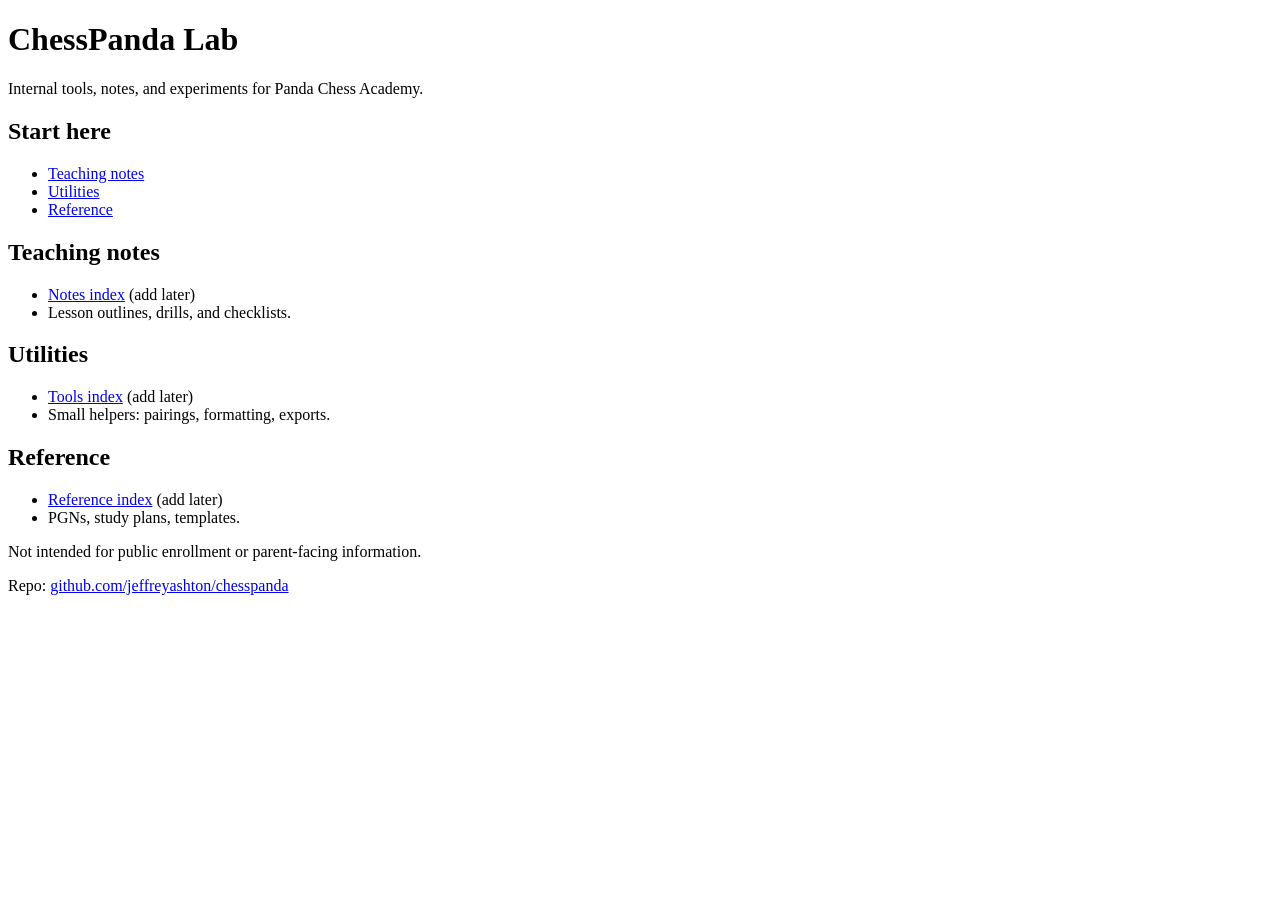
==== index.html @ 214453bd "Add minimal site" ====
<!doctype html>
<html lang="en">
<head>
  <meta charset="utf-8" />
  <meta name="viewport" content="width=device-width,initial-scale=1" />
  <title>ChessPanda Lab</title>
  <meta name="description" content="Internal tools, notes, and experiments for Panda Chess Academy." />
  <link rel="stylesheet" href="style.css" />
</head>

<body>
  <main class="wrap">
    <header class="top">
      <h1>ChessPanda Lab</h1>
      <p class="tagline">Internal tools, notes, and experiments for Panda Chess Academy.</p>
    </header>

    <section class="card">
      <h2>Start here</h2>
      <ul>
        <li><a href="#notes">Teaching notes</a></li>
        <li><a href="#tools">Utilities</a></li>
        <li><a href="#refs">Reference</a></li>
      </ul>
    </section>

    <section id="notes" class="card">
      <h2>Teaching notes</h2>
      <ul>
        <li><a href="notes/">Notes index</a> <span class="muted">(add later)</span></li>
        <li><span class="muted">Lesson outlines, drills, and checklists.</span></li>
      </ul>
    </section>

    <section id="tools" class="card">
      <h2>Utilities</h2>
      <ul>
        <li><a href="tools/">Tools index</a> <span class="muted">(add later)</span></li>
        <li><span class="muted">Small helpers: pairings, formatting, exports.</span></li>
      </ul>
    </section>

    <section id="refs" class="card">
      <h2>Reference</h2>
      <ul>
        <li><a href="reference/">Reference index</a> <span class="muted">(add later)</span></li>
        <li><span class="muted">PGNs, study plans, templates.</span></li>
      </ul>
    </section>

    <footer class="foot">
      <p>
        <span class="muted">Not intended for public enrollment or parent-facing information.</span>
      </p>
      <p class="muted">
        Repo: <a href="https://github.com/jeffreyashton/chesspanda">github.com/jeffreyashton/chesspanda</a>
      </p>
    </footer>
  </main>
</body>
</html>
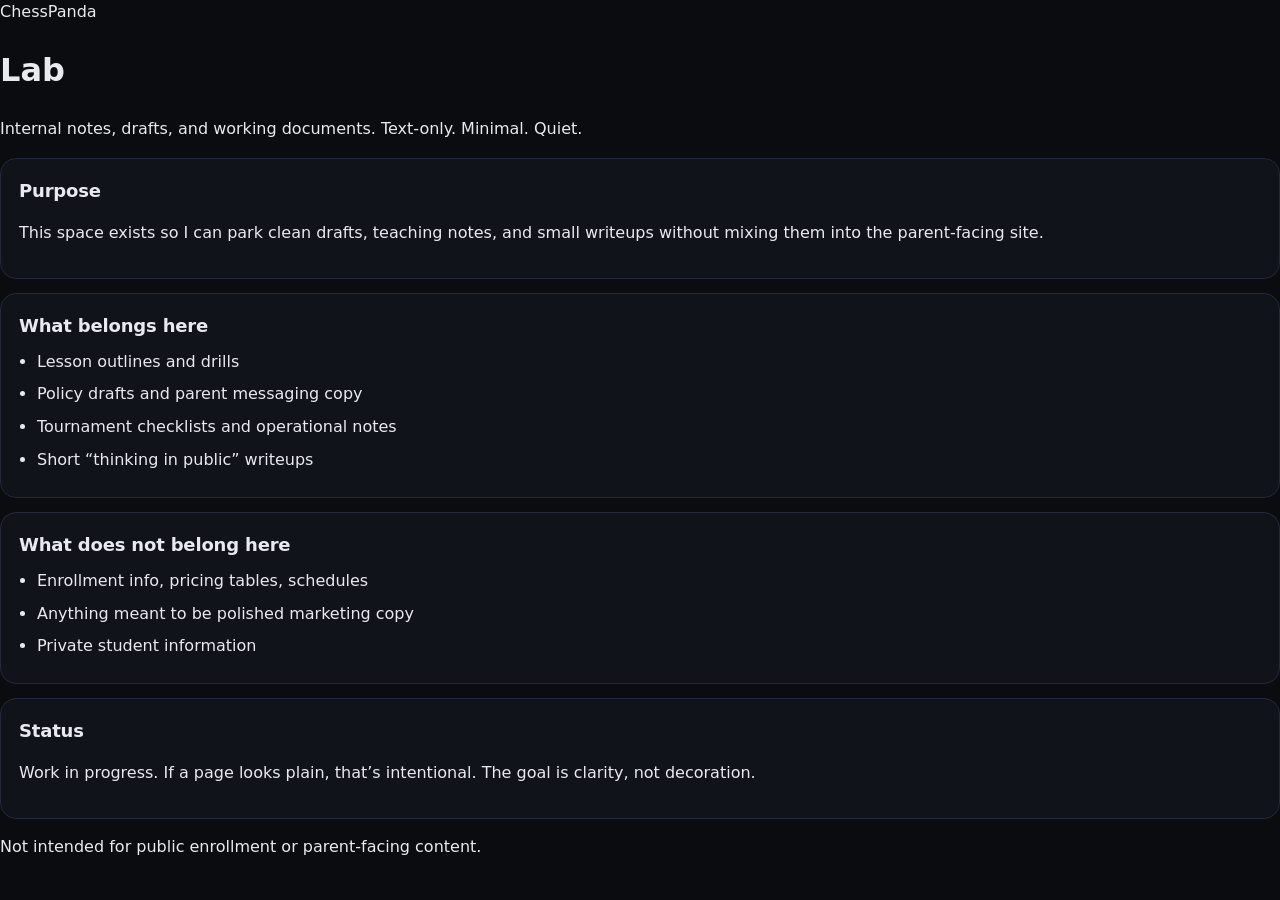
==== commit 1ba8652f: "Update lab homepage" ====
--- a/index.html
+++ b/index.html
@@ -4,56 +4,65 @@
   <meta charset="utf-8" />
   <meta name="viewport" content="width=device-width,initial-scale=1" />
   <title>ChessPanda Lab</title>
-  <meta name="description" content="Internal tools, notes, and experiments for Panda Chess Academy." />
+  <meta name="description" content="Internal notes and drafts for Panda Chess Academy." />
   <link rel="stylesheet" href="style.css" />
 </head>
 
 <body>
-  <main class="wrap">
-    <header class="top">
-      <h1>ChessPanda Lab</h1>
-      <p class="tagline">Internal tools, notes, and experiments for Panda Chess Academy.</p>
+  <main class="page">
+    <header class="header">
+      <div class="brand">
+        <div class="dot" aria-hidden="true"></div>
+        <div>
+          <div class="kicker">ChessPanda</div>
+          <h1>Lab</h1>
+        </div>
+      </div>
+      <p class="sub">
+        Internal notes, drafts, and working documents. Text-only. Minimal. Quiet.
+      </p>
     </header>
 
-    <section class="card">
-      <h2>Start here</h2>
-      <ul>
-        <li><a href="#notes">Teaching notes</a></li>
-        <li><a href="#tools">Utilities</a></li>
-        <li><a href="#refs">Reference</a></li>
-      </ul>
+    <section class="stack">
+      <article class="card">
+        <h2>Purpose</h2>
+        <p>
+          This space exists so I can park clean drafts, teaching notes, and small writeups
+          without mixing them into the parent-facing site.
+        </p>
+      </article>
+
+      <article class="card">
+        <h2>What belongs here</h2>
+        <ul>
+          <li>Lesson outlines and drills</li>
+          <li>Policy drafts and parent messaging copy</li>
+          <li>Tournament checklists and operational notes</li>
+          <li>Short “thinking in public” writeups</li>
+        </ul>
+      </article>
+
+      <article class="card">
+        <h2>What does not belong here</h2>
+        <ul>
+          <li>Enrollment info, pricing tables, schedules</li>
+          <li>Anything meant to be polished marketing copy</li>
+          <li>Private student information</li>
+        </ul>
+      </article>
+
+      <article class="card subtle">
+        <h2>Status</h2>
+        <p>
+          Work in progress. If a page looks plain, that’s intentional. The goal is clarity,
+          not decoration.
+        </p>
+      </article>
     </section>
 
-    <section id="notes" class="card">
-      <h2>Teaching notes</h2>
-      <ul>
-        <li><a href="notes/">Notes index</a> <span class="muted">(add later)</span></li>
-        <li><span class="muted">Lesson outlines, drills, and checklists.</span></li>
-      </ul>
-    </section>
-
-    <section id="tools" class="card">
-      <h2>Utilities</h2>
-      <ul>
-        <li><a href="tools/">Tools index</a> <span class="muted">(add later)</span></li>
-        <li><span class="muted">Small helpers: pairings, formatting, exports.</span></li>
-      </ul>
-    </section>
-
-    <section id="refs" class="card">
-      <h2>Reference</h2>
-      <ul>
-        <li><a href="reference/">Reference index</a> <span class="muted">(add later)</span></li>
-        <li><span class="muted">PGNs, study plans, templates.</span></li>
-      </ul>
-    </section>
-
-    <footer class="foot">
-      <p>
-        <span class="muted">Not intended for public enrollment or parent-facing information.</span>
-      </p>
-      <p class="muted">
-        Repo: <a href="https://github.com/jeffreyashton/chesspanda">github.com/jeffreyashton/chesspanda</a>
+    <footer class="footer">
+      <p class="fine">
+        Not intended for public enrollment or parent-facing content.
       </p>
     </footer>
   </main>
--- a/style.css
+++ b/style.css
@@ -0,0 +1,66 @@
+:root{
+  --bg:#0b0c0f;
+  --card:#11131a;
+  --text:#e9eaf0;
+  --muted:#a7adbb;
+  --line:#23283a;
+  --link:#cfe1ff;
+}
+
+*{box-sizing:border-box}
+html,body{height:100%}
+body{
+  margin:0;
+  background:var(--bg);
+  color:var(--text);
+  font:16px/1.55 ui-sans-serif, system-ui, -apple-system, Segoe UI, Roboto, Arial, "Apple Color Emoji","Segoe UI Emoji";
+}
+
+.wrap{
+  max-width: 760px;
+  margin: 0 auto;
+  padding: 56px 18px 64px;
+}
+
+.top h1{
+  margin:0 0 8px;
+  font-size: 34px;
+  letter-spacing: -0.02em;
+}
+
+.tagline{
+  margin:0 0 22px;
+  color:var(--muted);
+}
+
+.card{
+  border:1px solid var(--line);
+  background:var(--card);
+  border-radius:16px;
+  padding:18px 18px 16px;
+  margin:14px 0;
+}
+
+.card h2{
+  margin:0 0 10px;
+  font-size: 18px;
+  letter-spacing: -0.01em;
+}
+
+ul{margin:0; padding-left: 18px}
+li{margin: 8px 0}
+
+a{
+  color:var(--link);
+  text-decoration: none;
+}
+a:hover{ text-decoration: underline }
+
+.muted{ color:var(--muted) }
+
+.foot{
+  margin-top: 22px;
+  padding-top: 10px;
+  border-top: 1px solid var(--line);
+}
+.foot p{ margin: 8px 0 }
